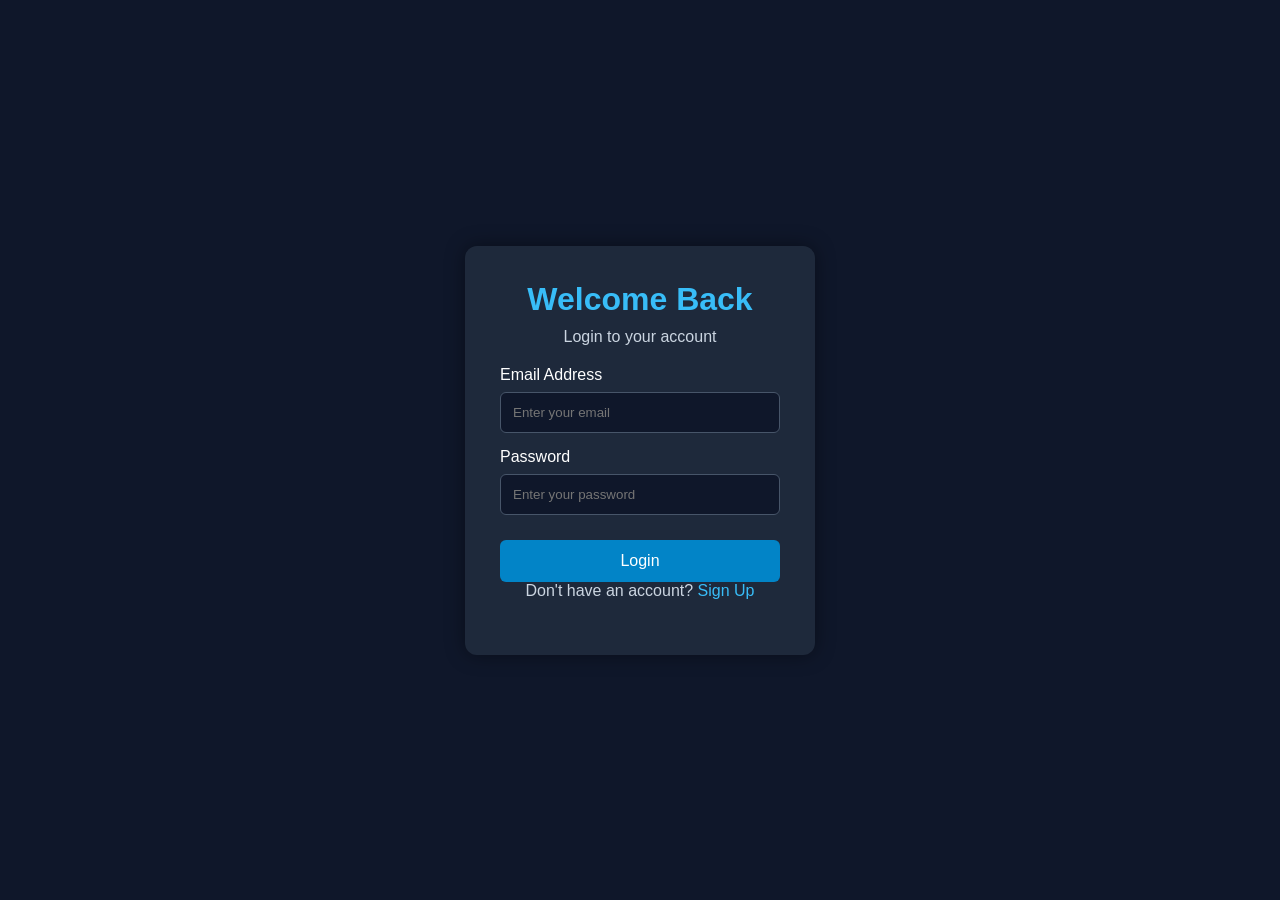
==== index.html @ 23905551 "Add files via upload" ====
<!DOCTYPE html>
<html>
<head>
    <meta name charset="utf-8">
    <meta name="viewport" content="width=device-width, initial-scale=1.0">
    <title>Login Page</title>
    <link rel="stylesheet" href="style.css">
</head>
<body>

    <div class="login-container">
        <h1>Welcome Back</h1>
        <p>Login to your account</p>

        <form>
            <label>Email Address</label>
            <input type="email" placeholder="Enter your email">

            <label>Password</label>
            <input type="password" placeholder="Enter your password">

            <button type="submit">Login</button>
        </form>

        <p>Don't have an account?
            <a href="signup.html">Sign Up</a>
        </p>
    </div>

</body>
</html>
---- style.css ----
/* General page styling */
* {
    margin: 0;
    padding: 0;
    box-sizing: border-box;
}

body {
    font-family: Arial, sans-serif;
    background-color: #0f172a;
    display: flex;
    justify-content: center;
    align-items: center;
    min-height: 100vh;
    color: white;
}

/* Login and Signup container */
.login-container {
    background-color: #1e293b;
    padding: 35px;
    width: 350px;
    border-radius: 12px;
    box-shadow: 0 0 20px rgba(0, 0, 0, 0.4);
}

/* Heading */
.login-container h1 {
    text-align: center;
    margin-bottom: 10px;
    color: #38bdf8;
}

/* Paragraph */
.login-container p {
    text-align: center;
    margin-bottom: 20px;
    color: #cbd5e1;
}

/* Labels */
label {
    display: block;
    margin-bottom: 8px;
    margin-top: 15px;
}

/* Input fields */
input {
    width: 100%;
    padding: 12px;
    border: 1px solid #475569;
    border-radius: 6px;
    background-color: #0f172a;
    color: white;
    outline: none;
}

/* Input focus */
input:focus {
    border-color: #38bdf8;
}

/* Button */
button {
    width: 100%;
    padding: 12px;
    margin-top: 25px;
    background-color: #0284c7;
    color: white;
    border: none;
    border-radius: 6px;
    cursor: pointer;
    font-size: 16px;
}

/* Button hover */
button:hover {
    background-color: #0369a1;
}

/* Links */
a {
    color: #38bdf8;
    text-decoration: none;
}

a:hover {
    text-decoration: underline;
}
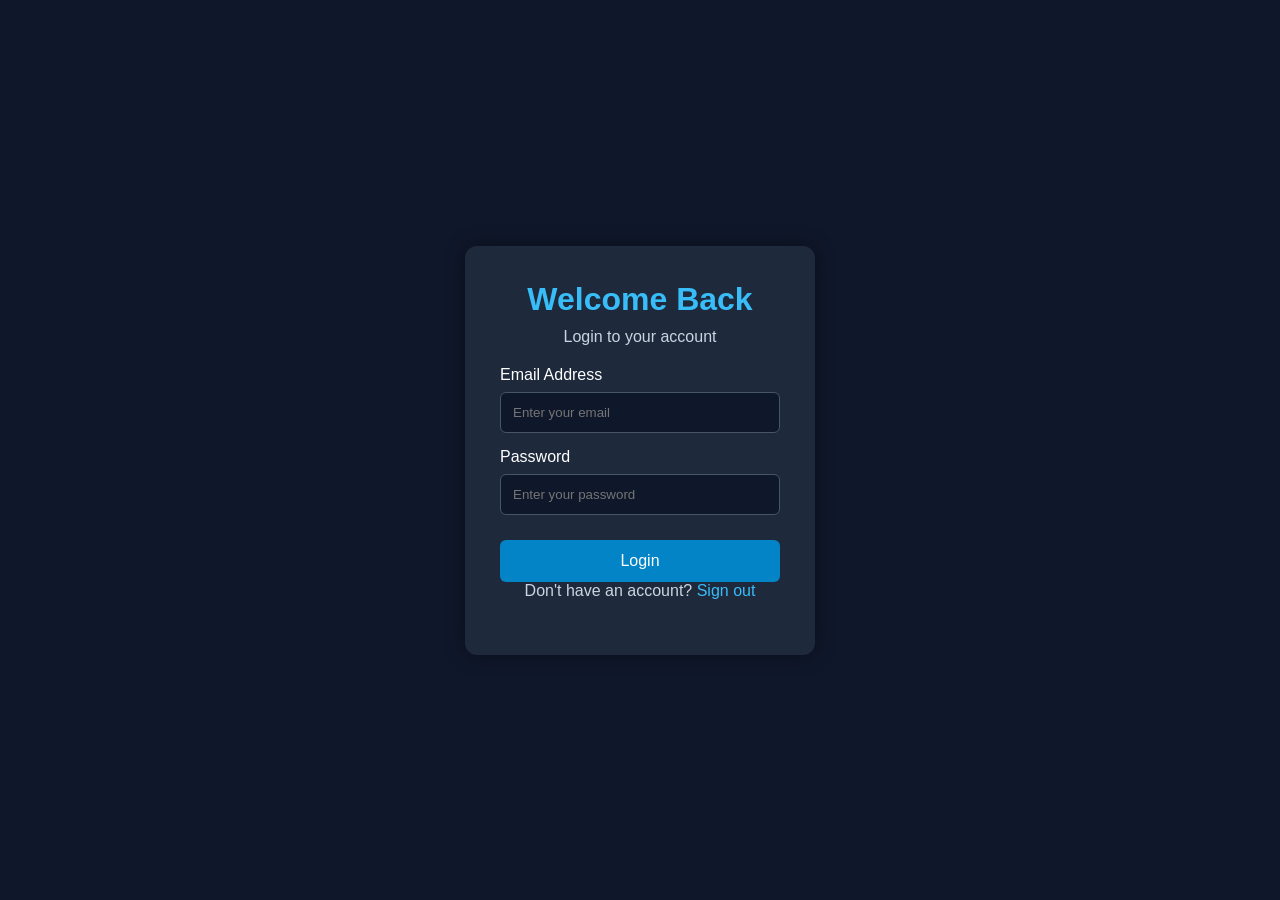
==== commit 6ff54a69: "initial commit" ====
--- a/index.html
+++ b/index.html
@@ -1,32 +1,32 @@
-
-<!DOCTYPE html>
-<html>
-<head>
-    <meta name charset="utf-8">
-    <meta name="viewport" content="width=device-width, initial-scale=1.0">
-    <title>Login Page</title>
-    <link rel="stylesheet" href="style.css">
-</head>
-<body>
-
-    <div class="login-container">
-        <h1>Welcome Back</h1>
-        <p>Login to your account</p>
-
-        <form>
-            <label>Email Address</label>
-            <input type="email" placeholder="Enter your email">
-
-            <label>Password</label>
-            <input type="password" placeholder="Enter your password">
-
-            <button type="submit">Login</button>
-        </form>
-
-        <p>Don't have an account?
-            <a href="signup.html">Sign Up</a>
-        </p>
-    </div>
-
-</body>
+
+<!DOCTYPE html>
+<html>
+<head>
+    <meta name charset="utf-8">
+    <meta name="viewport" content="width=device-width, initial-scale=1.0">
+    <title>Login Page</title>
+    <link rel="stylesheet" href="style.css">
+</head>
+<body>
+
+    <div class="login-container">
+        <h1>Welcome Back</h1>
+        <p>Login to your account</p>
+
+        <form>
+            <label>Email Address</label>
+            <input type="email" placeholder="Enter your email">
+
+            <label>Password</label>
+            <input type="password" placeholder="Enter your password">
+
+            <button type="submit">Login</button>
+        </form>
+
+        <p>Don't have an account?
+            <a href="signup.html">Sign out</a>
+        </p>
+    </div>
+
+</body>
 </html>
--- a/style.css
+++ b/style.css
@@ -1,91 +1,91 @@
-
-/* General page styling */
-* {
-    margin: 0;
-    padding: 0;
-    box-sizing: border-box;
-}
-
-body {
-    font-family: Arial, sans-serif;
-    background-color: #0f172a;
-    display: flex;
-    justify-content: center;
-    align-items: center;
-    min-height: 100vh;
-    color: white;
-}
-
-/* Login and Signup container */
-.login-container {
-    background-color: #1e293b;
-    padding: 35px;
-    width: 350px;
-    border-radius: 12px;
-    box-shadow: 0 0 20px rgba(0, 0, 0, 0.4);
-}
-
-/* Heading */
-.login-container h1 {
-    text-align: center;
-    margin-bottom: 10px;
-    color: #38bdf8;
-}
-
-/* Paragraph */
-.login-container p {
-    text-align: center;
-    margin-bottom: 20px;
-    color: #cbd5e1;
-}
-
-/* Labels */
-label {
-    display: block;
-    margin-bottom: 8px;
-    margin-top: 15px;
-}
-
-/* Input fields */
-input {
-    width: 100%;
-    padding: 12px;
-    border: 1px solid #475569;
-    border-radius: 6px;
-    background-color: #0f172a;
-    color: white;
-    outline: none;
-}
-
-/* Input focus */
-input:focus {
-    border-color: #38bdf8;
-}
-
-/* Button */
-button {
-    width: 100%;
-    padding: 12px;
-    margin-top: 25px;
-    background-color: #0284c7;
-    color: white;
-    border: none;
-    border-radius: 6px;
-    cursor: pointer;
-    font-size: 16px;
-}
-
-/* Button hover */
-button:hover {
-    background-color: #0369a1;
-}
-
-/* Links */
-a {
-    color: #38bdf8;
-    text-decoration: none;
-}
-
-a:hover {
-    text-decoration: underline;
+
+/* General page styling */
+* {
+    margin: 0;
+    padding: 0;
+    box-sizing: border-box;
+}
+
+body {
+    font-family: Arial, sans-serif;
+    background-color: #0f172a;
+    display: flex;
+    justify-content: center;
+    align-items: center;
+    min-height: 100vh;
+    color: white;
+}
+
+/* Login and Signup container */
+.login-container {
+    background-color: #1e293b;
+    padding: 35px;
+    width: 350px;
+    border-radius: 12px;
+    box-shadow: 0 0 20px rgba(0, 0, 0, 0.4);
+}
+
+/* Heading */
+.login-container h1 {
+    text-align: center;
+    margin-bottom: 10px;
+    color: #38bdf8;
+}
+
+/* Paragraph */
+.login-container p {
+    text-align: center;
+    margin-bottom: 20px;
+    color: #cbd5e1;
+}
+
+/* Labels */
+label {
+    display: block;
+    margin-bottom: 8px;
+    margin-top: 15px;
+}
+
+/* Input fields */
+input {
+    width: 100%;
+    padding: 12px;
+    border: 1px solid #475569;
+    border-radius: 6px;
+    background-color: #0f172a;
+    color: white;
+    outline: none;
+}
+
+/* Input focus */
+input:focus {
+    border-color: #38bdf8;
+}
+
+/* Button */
+button {
+    width: 100%;
+    padding: 12px;
+    margin-top: 25px;
+    background-color: #0284c7;
+    color: white;
+    border: none;
+    border-radius: 6px;
+    cursor: pointer;
+    font-size: 16px;
+}
+
+/* Button hover */
+button:hover {
+    background-color: #0369a1;
+}
+
+/* Links */
+a {
+    color: #38bdf8;
+    text-decoration: none;
+}
+
+a:hover {
+    text-decoration: underline;
 }
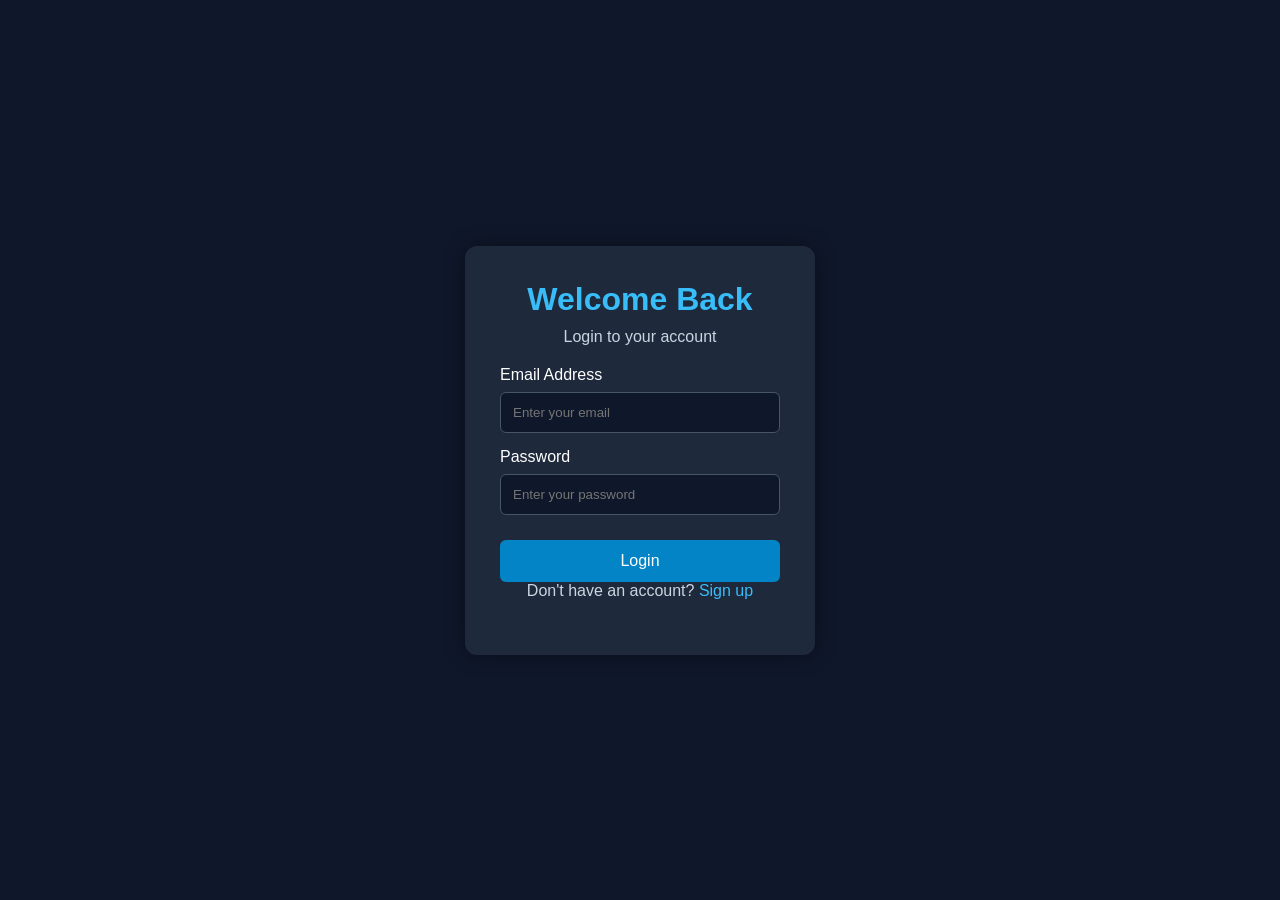
==== commit 36991cbd: "initia" ====
--- a/index.html
+++ b/index.html
@@ -24,7 +24,7 @@
         </form>
 
         <p>Don't have an account?
-            <a href="signup.html">Sign out</a>
+            <a href="signup.html">Sign up</a>
         </p>
     </div>
 
